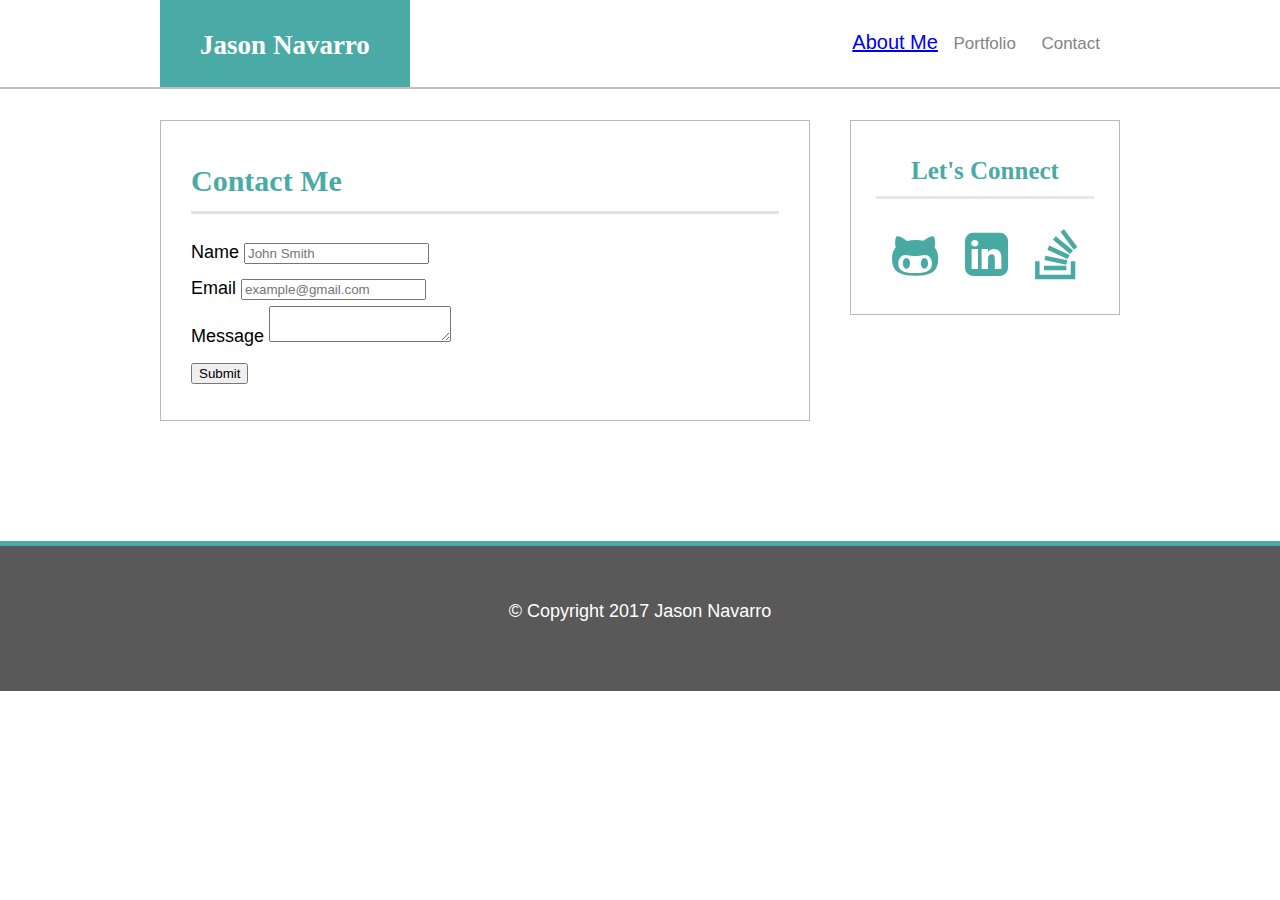
==== contact.html @ 3d564e6b "recoded css for 1st project and added 1st set of media queries" ====
<!DOCTYPE html>
<html lang="en">

<head>
    <meta charset="UTF-8">
    <meta name="viewport" content="width=device-width, initial-scale=1.0">
    <meta http-equiv="X-UA-Compatible" content="ie=edge">
    <title>Jason's Responsive Portfolio</title>
    <link rel="stylesheet" href="assets/css/reset.css">
    <link rel="stylesheet" href="assets/css/style.css">
    <link rel="stylesheet" href="https://cdnjs.cloudflare.com/ajax/libs/font-awesome/4.7.0/css/font-awesome.min.css">
</head>

<body>
    <header id="masterHead">
        <div class="container">
            <a href="index.html" class="logo">Jason Navarro</a>
            <nav>
                <a class="navbar" href="index.html">About Me</a>
                <a class="navBar" href="portfolio.html">Portfolio</a>
                <a class="navBar" href="contact.html">Contact</a>
            </nav>
        </div>
    </header>

    <div class="container" id="mainContainer">
        <section class="mainSection">
            <h1>Contact Me</h1>
            <ul>
                    <li>
                      <label for="name">Name</label>
                      <input type="text" id="name" name="name" placeholder="John Smith" required="required">
                    </li>
                    <li>
                      <label for="email">Email</label>
                      <input type="email" id="email" name="email" placeholder="example@gmail.com" required="required">
                    </li>
                    <li>
                      <label for="message">Message</label>
                      <textarea id="message" name="message" required="required"></textarea>
                    </li>
                  </ul>
                  <input type="submit">
                </form>
           
        </section>

        <section class="sideBar">
                <div>
                    <h1>Let's Connect</h1>
                 <div>
                    <a class="icons" href=""><i class="fa fa-github-alt fa-2x" aria-hidden="true"></i></a>
                    <a class="icons" href=""><i class="fa fa-linkedin-square fa-2x" aria-hidden="true"></i></a>
                    <a class="icons" href=""><i class="fa fa-stack-overflow fa-2x" aria-hidden="true"></i></a>
                 </div>
                </div>
            </section>
    
        </div>
    
        <div class="pusher">
    
        </div>
    
    
        <footer>
            <div class="container">
                <p>&copy; Copyright 2017 Jason Navarro</p>
            </div>
        </footer>
    </body>
    
    </html>
---- assets/css/style.css ----
body{
    font-family: Arial, "Helvetica Neue", Helvetica, sans-serif;
    font-size: 18px;
    line-height: 2.0;
    background-image: url("http://rhyva.info/wp-content/uploads/2016/09/modern-style-white-marble-texture-seamless-30-free-high-quality-marble-textures-naldz-graphics-5.jpg");
    
    
}

* {
    box-sizing: border-box;
}


.container{
    width: 100%;
    max-width: 960px;
    margin: 0px auto;
    clear: both;
}

p{
    color:#878282;
}

.mainSection p{
    font-size: 20px;
}

h1,
h2,
h3,
p {
    margin-bottom: 20px;
}


h1,
h2,
h3 {
  font-family: Georgia, Times, "Times New Roman", serif;
  font-weight: 700;
  color: #4aaaa5;
}


#masterHead{

background-color: #FFFFFF;
clear: both;
z-index: 99;
position: fixed;
width: 100%;
text-decoration: none;
overflow: auto;
margin: 0 0 30px;
top:0;
border-bottom: 2px solid silver ;


}


 

.logo {
    float: left;
    font-size: 27px;
    background-color: #4aaaa5;
    height: 87px;
    width:250px;
    text-align: center;
    text-decoration: none;
    line-height: 50px;
    font-weight: 600;
    padding: 20px;
    font-family: Georgia, Times, "Times New Roman", serif;
   
}

nav{
    float: right;
    line-height: 65px;
    font-size: 20px;
    padding: 10px;
    color:gray;
    
}

.navBar{
text-decoration: none;
padding: 10px;
font-size: 17px;

}
.navBor{
    border-left: 1px solid silver;
    border-right: 1px solid silver;
}

#mainContainer{
padding-top:120px;

overflow:auto;


}


.mainSection{ 
    width: 100%;
    max-width: 650px; 
    margin: 0px 0 50px;
    float: left;
    background-color: white;
    padding: 30px; 
    overflow: auto;
    border: 1px solid #BAB8B8;


} 


.myPic{
    
    float: left;
    
    width: 210px;
    
    margin-top: 15px;
    margin-right: 10px;
}

.mainSection p{
    line-height: 2.2;
}


.mainSection 
h1
{
    
    border-bottom: 3px solid #E3E3E3;
    font-size: 30px;
    

}
.sideBar
h1{
    border-bottom: 3px solid #E6E6E6;
}


.sideBar{
    width: 100%;
    max-width: 270px;
    float: right;
    background-color: white;
    padding: 25px;
    font-size: 25px;
    font-weight: 600;
    color: teal;
    text-align: center;
    margin-bottom: 20px;
    border: 1px solid #BAB8B8;

}



.logo:link{
color: white;
}

.logo:visited{
    color: white;
    }
.logo:hover{
    color:#332D2D;
}

.navBar:link{
    color: #868383;
}
        
.navBar:visited{
    color: #817E7E;
}
.navBar:hover{
     color:#373030;
}

footer{
    background-color: #595959;
    border-top:5px solid #4aaaa5;
    height:150px;
}

footer p{
    text-align: center;
    line-height: 130px;
color: white;
}

.pusher{
    height:45px;
    margin-bottom: 25px;
    
}

i{
    padding: 10px;
    color: #49AAA4;
}
 

i:link{
    color: #49AAA4;
}
        
i:visited{
    color: #4aaaa5;
}
i:hover{
     color:#B1B1B1;
}

/* responsive */

@media only screen and (max-width:980px){

}

@media only screen and (max-width:768px){
    
}

@media only screen and (max-width:620px){
    #masterHead{
        position: static;
    }

    nav{
        display: inline-block;
        width: 100%;
        height:auto;
        text-align: center;
    }

    .logo{
        width:100%;
        height: auto;
        display: inline-block;
    }

    #mainContainer{
        padding-top: 0px;
        
    }

    .mainSection{
        max-width: 590px;
        margin-left:15px;
        display: inline-block;
        margin-bottom: 30px;
    }

    .sideBar{
        float: left;
        max-width: 590px;
       margin-left: 15px;
    }
    .pusher{
        display: none;
    }
        
}
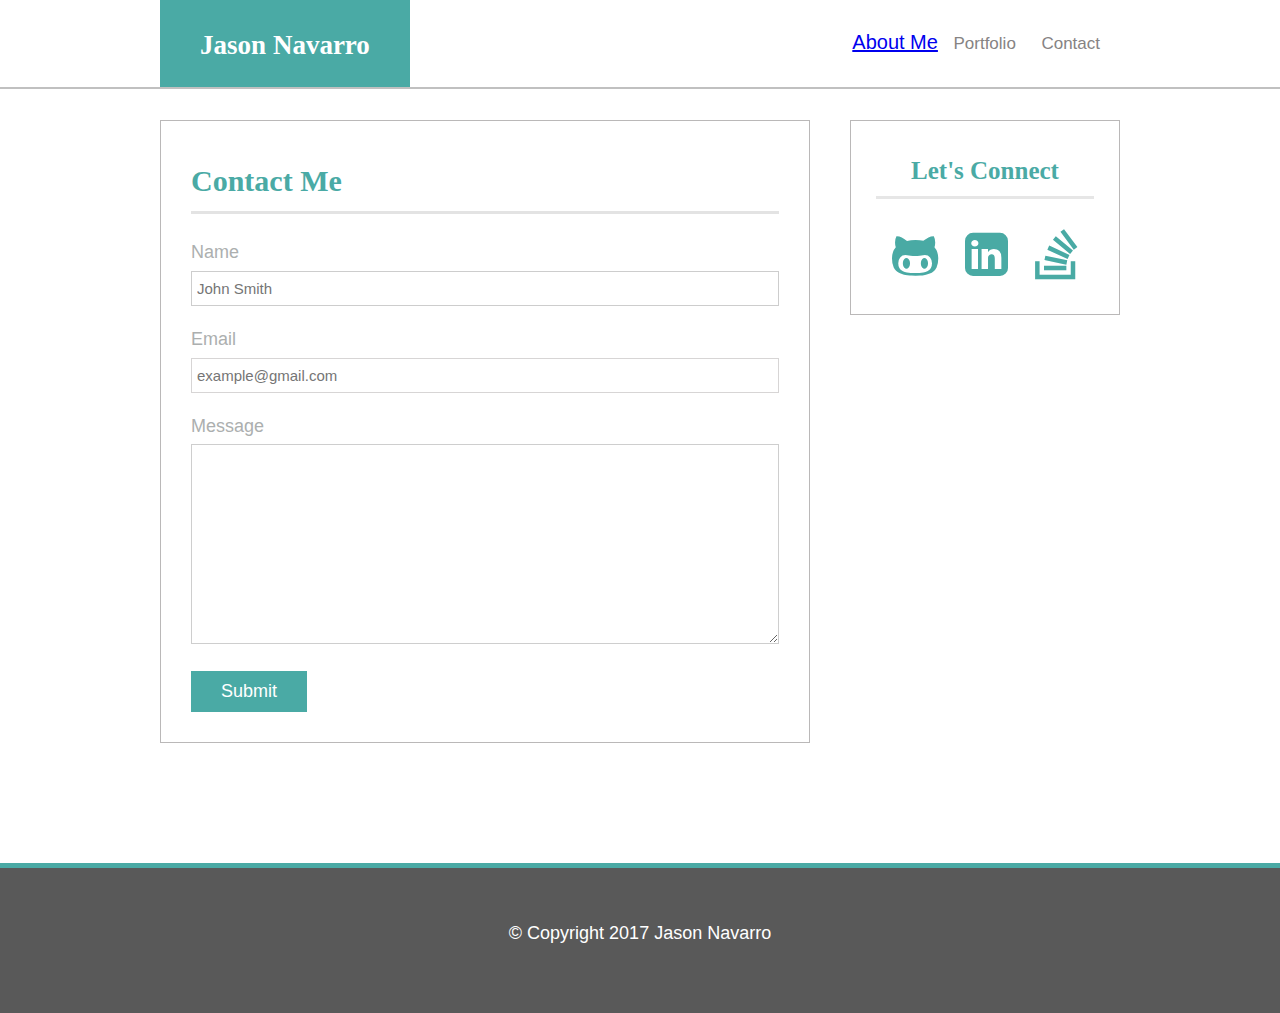
==== commit bdbd0ef2: "finished styling all three pages and adding all three media queries for 640px" ====
--- a/contact.html
+++ b/contact.html
@@ -26,6 +26,7 @@
     <div class="container" id="mainContainer">
         <section class="mainSection">
             <h1>Contact Me</h1>
+            <form class="contactForm">
             <ul>
                     <li>
                       <label for="name">Name</label>
--- a/assets/css/style.css
+++ b/assets/css/style.css
@@ -1,23 +1,16 @@
+/* General  */
+
 body{
     font-family: Arial, "Helvetica Neue", Helvetica, sans-serif;
     font-size: 18px;
     line-height: 2.0;
-    background-image: url("http://rhyva.info/wp-content/uploads/2016/09/modern-style-white-marble-texture-seamless-30-free-high-quality-marble-textures-naldz-graphics-5.jpg");
-    
-    
+    background-image: url("http://rhyva.info/wp-content/uploads/2016/09/modern-style-white-marble-texture-seamless-30-free-high-quality-marble-textures-naldz-graphics-5.jpg");  
 }
 
 * {
     box-sizing: border-box;
 }
 
-
-.container{
-    width: 100%;
-    max-width: 960px;
-    margin: 0px auto;
-    clear: both;
-}
 
 p{
     color:#878282;
@@ -38,30 +31,35 @@
 h1,
 h2,
 h3 {
-  font-family: Georgia, Times, "Times New Roman", serif;
-  font-weight: 700;
-  color: #4aaaa5;
-}
-
+   font-family: Georgia, Times, "Times New Roman", serif;
+   font-weight: 700;
+   color: #4aaaa5;
+}
+
+
+/* Containers for every section */
+.container{
+    width: 100%;
+    max-width: 960px;
+    margin: 0px auto;
+    clear: both;
+}
+
+
+/* My Header */
 
 #masterHead{
-
-background-color: #FFFFFF;
-clear: both;
-z-index: 99;
-position: fixed;
-width: 100%;
-text-decoration: none;
-overflow: auto;
-margin: 0 0 30px;
-top:0;
-border-bottom: 2px solid silver ;
-
-
-}
-
-
- 
+    background-color: #FFFFFF;
+    clear: both;
+    z-index: 99;
+    position: fixed;
+    width: 100%;
+    text-decoration: none;
+    overflow: auto;
+    margin: 0 0 30px;
+    top:0;
+    border-bottom: 2px solid silver ;
+}
 
 .logo {
     float: left;
@@ -75,7 +73,16 @@
     font-weight: 600;
     padding: 20px;
     font-family: Georgia, Times, "Times New Roman", serif;
-   
+}
+.logo:link{
+    color: white;
+}
+    
+.logo:visited{
+    color: white;
+}
+.logo:hover{
+    color:#332D2D;
 }
 
 nav{
@@ -84,29 +91,36 @@
     font-size: 20px;
     padding: 10px;
     color:gray;
-    
 }
 
 .navBar{
-text-decoration: none;
-padding: 10px;
-font-size: 17px;
-
+    text-decoration: none;
+    padding: 10px;
+    font-size: 17px;
 }
 .navBor{
     border-left: 1px solid silver;
     border-right: 1px solid silver;
 }
+.navBar:link{
+    color: #868383;
+}
+            
+.navBar:visited{
+    color: #817E7E;
+}
+.navBar:hover{
+    color:#373030;
+}
+    
+/* My Main continer holding my main layout */
 
 #mainContainer{
-padding-top:120px;
-
-overflow:auto;
-
-
-}
-
-
+    padding-top:120px;
+    overflow:auto;
+}
+
+/* My main section holding my about me info */
 .mainSection{ 
     width: 100%;
     max-width: 650px; 
@@ -116,17 +130,12 @@
     padding: 30px; 
     overflow: auto;
     border: 1px solid #BAB8B8;
-
-
 } 
 
-
+/* Picture of Me */
 .myPic{
-    
     float: left;
-    
     width: 210px;
-    
     margin-top: 15px;
     margin-right: 10px;
 }
@@ -138,19 +147,13 @@
 
 .mainSection 
 h1
-{
-    
+{ 
     border-bottom: 3px solid #E3E3E3;
     font-size: 30px;
-    
-
-}
-.sideBar
-h1{
-    border-bottom: 3px solid #E6E6E6;
-}
-
-
+}
+
+
+/* side bar section */
 .sideBar{
     width: 100%;
     max-width: 270px;
@@ -163,33 +166,13 @@
     text-align: center;
     margin-bottom: 20px;
     border: 1px solid #BAB8B8;
-
-}
-
-
-
-.logo:link{
-color: white;
-}
-
-.logo:visited{
-    color: white;
-    }
-.logo:hover{
-    color:#332D2D;
-}
-
-.navBar:link{
-    color: #868383;
-}
-        
-.navBar:visited{
-    color: #817E7E;
-}
-.navBar:hover{
-     color:#373030;
-}
-
+}
+.sideBar
+h1{
+    border-bottom: 3px solid #E6E6E6;
+}
+
+/* Footer section */
 footer{
     background-color: #595959;
     border-top:5px solid #4aaaa5;
@@ -220,10 +203,98 @@
         
 i:visited{
     color: #4aaaa5;
+    text-decoration: none;
 }
 i:hover{
      color:#B1B1B1;
 }
+
+/* Portfolio Images */
+
+.portPic{
+    width: 100%;
+    max-width: 270px;
+    overflow: auto;
+    margin: 20px 0px 25px;
+    float: left;
+    position: relative;
+}
+
+.portPic:nth-child(even){
+
+    margin-right: 40px;
+}
+
+.portPic img{
+    width:100%;
+
+}
+
+.portPic h3{
+    background-color: #4aaaa5;
+    color:white;
+    text-align: center;
+    position: absolute;
+    bottom: 0;
+    width:100%; 
+}
+
+/* contact section */
+
+.contactForm{
+    width:100%;
+    overflow: auto;
+}
+
+.contactForm ul{
+    width: 100%;
+    color: #ACAFAF;
+    margin-bottom: 10px;
+}
+
+.contactForm li{
+    margin-bottom: 15px;
+}
+
+#name{
+    width: 100%;
+    height: 35px;
+    font-size: 15px;
+    border: 1px solid #CDCDCD;
+    padding: 5px;
+    
+}
+
+#email{
+    width: 100%;
+    height: 35px;
+    font-size: 15px;
+    border: 1px solid #D7D5D5;
+    padding: 5px;
+}
+
+#message{
+    width: 100%;
+    font-size: 15px;
+    border: 1px solid #CECECE;
+    padding: 5px;
+}
+
+textarea{
+    height: 200px;
+}
+
+input[type=submit] {
+    padding: 10px 30px;
+    font-size: 18px;
+    color: #fff;
+    cursor: pointer;
+    background: #4aaaa5;
+    border: 0 none;
+  }
+
+
+
 
 /* responsive */
 
@@ -268,10 +339,15 @@
     .sideBar{
         float: left;
         max-width: 590px;
-       margin-left: 15px;
+        margin-left: 15px;
     }
     .pusher{
         display: none;
     }
+    .portPic{
+        max-width: 590px;
+        margin: 10px 5px;
+    }
+
         
 }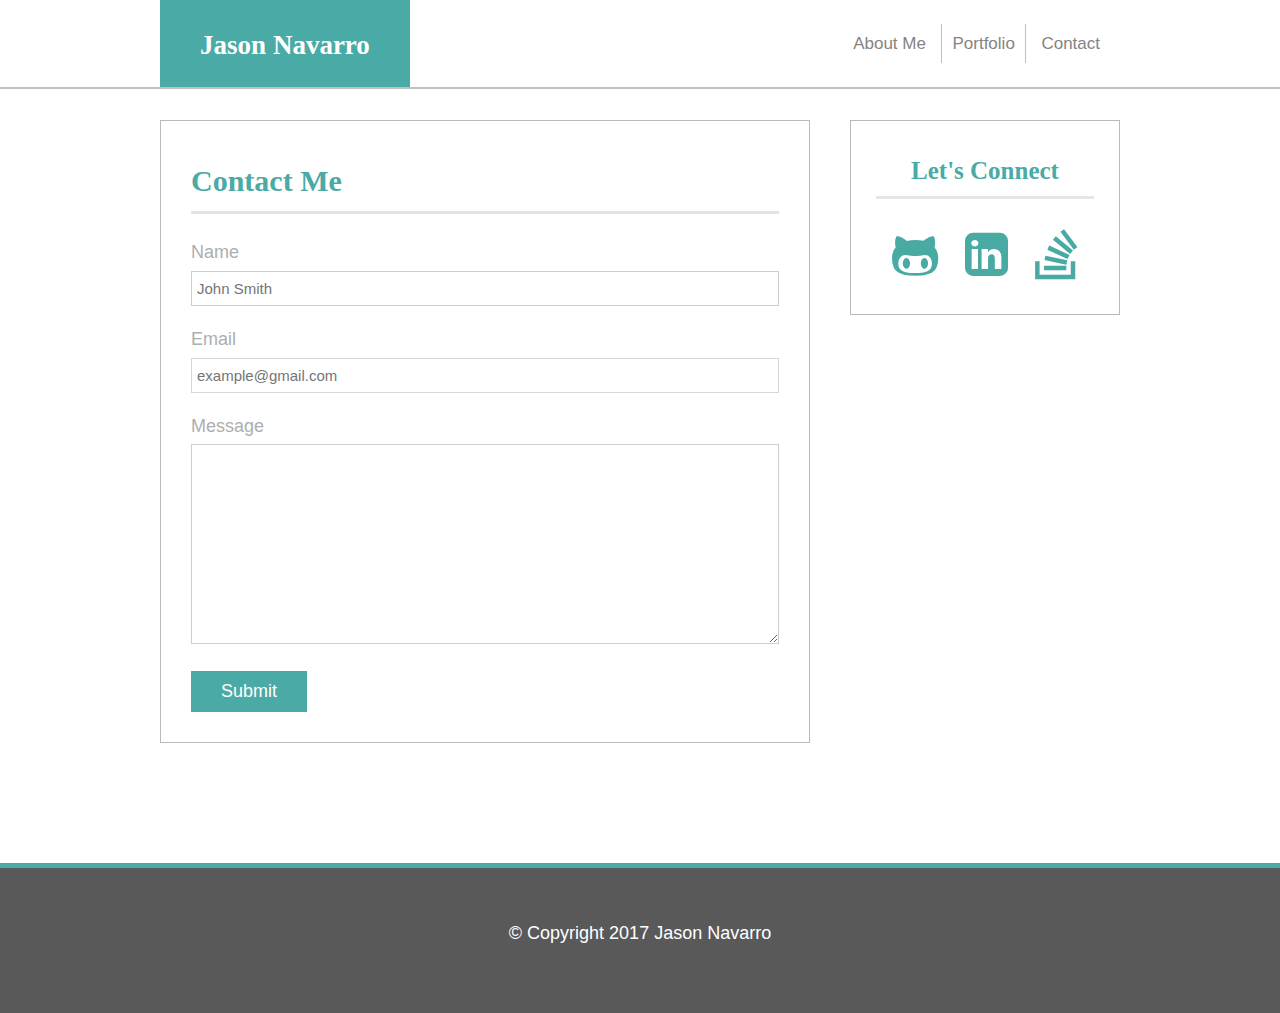
==== commit abaca4fd: "Finished all three responsive dimensions with media query" ====
--- a/contact.html
+++ b/contact.html
@@ -16,8 +16,8 @@
         <div class="container">
             <a href="index.html" class="logo">Jason Navarro</a>
             <nav>
-                <a class="navbar" href="index.html">About Me</a>
-                <a class="navBar" href="portfolio.html">Portfolio</a>
+                <a class="navBar" href="index.html">About Me</a>
+                <a class="navBar navBor" href="portfolio.html">Portfolio</a>
                 <a class="navBar" href="contact.html">Contact</a>
             </nav>
         </div>
--- a/assets/css/style.css
+++ b/assets/css/style.css
@@ -203,7 +203,7 @@
         
 i:visited{
     color: #4aaaa5;
-    text-decoration: none;
+    
 }
 i:hover{
      color:#B1B1B1;
@@ -237,6 +237,8 @@
     position: absolute;
     bottom: 0;
     width:100%; 
+    height: 50px;
+    padding-top:7px;
 }
 
 /* contact section */
@@ -299,14 +301,81 @@
 /* responsive */
 
 @media only screen and (max-width:980px){
+    .container{
+        max-width: 700px;
+      }
+    
+        #mainContainer{
+            padding-top: 120px;
+            
+            
+        }
+    
+        .mainSection{
+            max-width: 380px;
+            margin-left:0px;
+            display: inline-block;
+            margin-bottom: 30px;
+            
+        }
+    
+        .sideBar{
+            float: right;
+            max-width: 280px;
+            margin-left: 0px;
+        }
+
+        .myPic{
+            float: none;
+            width: 100%;
+        }
+
+        
+       
+        .portPic{
+            max-width: 380px;
+           
+        }
+
 
 }
 
 @media only screen and (max-width:768px){
-    
-}
-
-@media only screen and (max-width:620px){
+   
+
+  .container{
+    max-width: 738px;
+  }
+
+    #mainContainer{
+        padding-top: 120px;
+        
+    }
+
+    .mainSection{
+        max-width: 738px;
+        margin-left:0px;
+        display: inline-block;
+        margin-bottom: 30px;
+    }
+
+    .sideBar{
+        float: left;
+        max-width: 738px;
+        margin-left: 0px;
+    }
+    .pusher{
+        display: none;
+    }
+    .portPic{
+        max-width: 310px;
+        margin: 10px 5px;
+    }
+
+
+}
+
+@media only screen and (max-width:640px){
     #masterHead{
         position: static;
     }
@@ -330,7 +399,7 @@
     }
 
     .mainSection{
-        max-width: 590px;
+        max-width: 610px;
         margin-left:15px;
         display: inline-block;
         margin-bottom: 30px;
@@ -338,14 +407,14 @@
 
     .sideBar{
         float: left;
-        max-width: 590px;
+        max-width: 610px;
         margin-left: 15px;
     }
     .pusher{
         display: none;
     }
     .portPic{
-        max-width: 590px;
+        max-width: 610px;
         margin: 10px 5px;
     }
 
